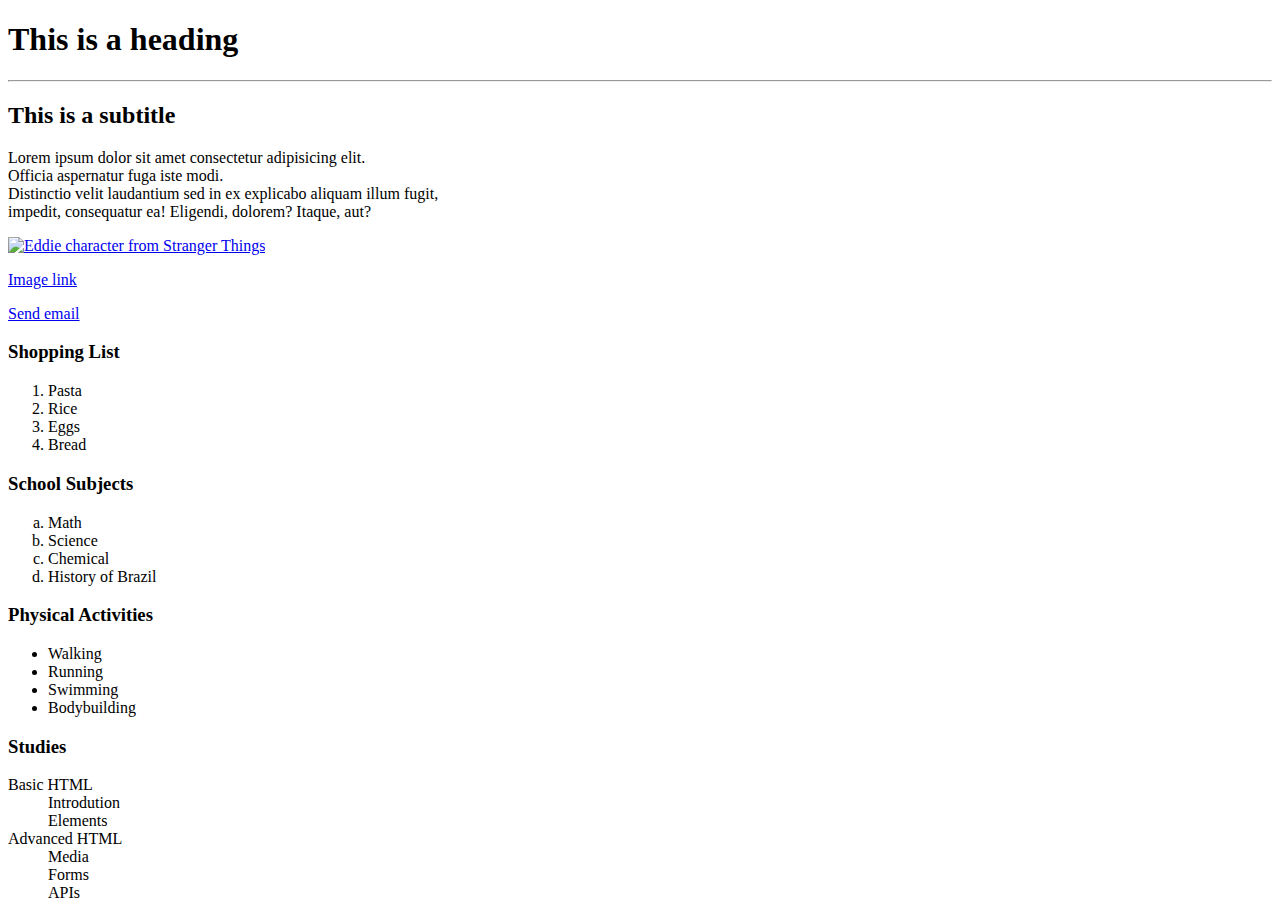
==== index.html @ 298f5a23 "from one to the fourth class" ====
<!DOCTYPE html>
<html lang="en-US">

<head>
  <meta charset="UTF-8">
  <!-- Indicates the character encoding that an HTML document is using. UTF-8 is a Unicode character encoding that includes nearly all characters from all writing systems in the world. -->
  <meta http-equiv="X-UA-Compatible" content="IE=edge">
  <meta name="viewport" content="width=device-width, initial-scale=1.0">
  <title>Learning HTML & CSS</title>
</head>

<body>
  <h1>This is a heading</h1>
  <hr>
  <h2>This is a subtitle</h2>
  <p>
    Lorem ipsum dolor sit amet consectetur adipisicing elit.<br>
    Officia aspernatur fuga iste modi.<br>
    Distinctio velit laudantium sed in ex explicabo aliquam illum fugit,<br>
    impedit, consequatur ea! Eligendi, dolorem? Itaque, aut?
  </p>
  <a href="https://eyecannndy.com/search/?q=Stranger%20things" target="_blank">
    <img src="eddie_stranger_things.gif" alt="Eddie character from Stranger Things" style="width: 460px;height: 400px;">
  </a>
  <!-- The target attribute specifies where to open the linked document. -->
  <p><a href="https://eyecannndy.com/search/?q=Stranger%20things" target="_blank">Image link</a></p>
  <!-- Email linked -->
  <p><a href="mailto:jeffersonsantana1914@outlook.com">Send email</a></p>

  <h3>Shopping List</h3>
  <ol>
    <li>Pasta</li>
    <li>Rice</li>
    <li>Eggs</li>
    <li>Bread</li>
  </ol>

  <h3>School Subjects</h3>
  <ol type="a">
    <li>Math</li>
    <li>Science</li>
    <li>Chemical</li>
    <li>History of Brazil</li>
  </ol>

  <h3>Physical Activities</h3>
  <ul>
    <li>Walking</li>
    <li>Running</li>
    <li>Swimming</li>
    <li>Bodybuilding</li>
  </ul>

  <h3>Studies</h3>
  <dl>
    <dt>Basic HTML</dt>
    <dd>Introdution</dd>
    <dd>Elements</dd>
    <dt>Advanced HTML</dt>
    <dd>Media</dd>
    <dd>Forms</dd>
    <dd>APIs</dd>
  </dl>

</body>

</html>
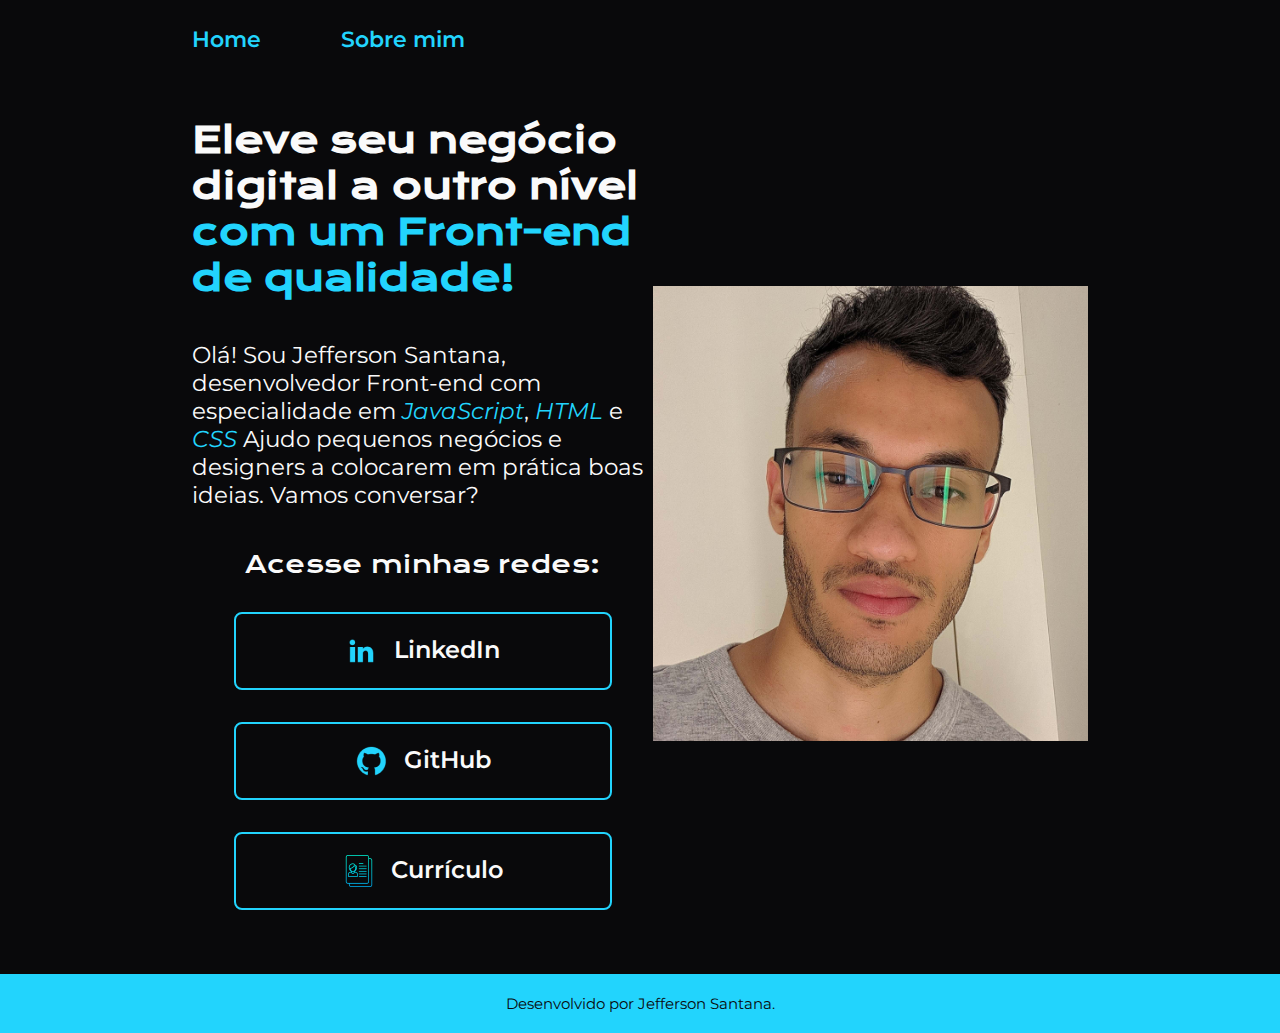
==== commit 4ae2dfa3: "create about me and resume" ====
--- a/index.html
+++ b/index.html
@@ -1,67 +1,55 @@
 <!DOCTYPE html>
-<html lang="en-US">
+<html lang="pt-BR">
 
 <head>
   <meta charset="UTF-8">
-  <!-- Indicates the character encoding that an HTML document is using. UTF-8 is a Unicode character encoding that includes nearly all characters from all writing systems in the world. -->
-  <meta http-equiv="X-UA-Compatible" content="IE=edge">
   <meta name="viewport" content="width=device-width, initial-scale=1.0">
-  <title>Learning HTML & CSS</title>
+  <title>jefsantanaa</title>
+  <link rel="stylesheet" href="./styles/style.css">
 </head>
 
 <body>
-  <h1>This is a heading</h1>
-  <hr>
-  <h2>This is a subtitle</h2>
-  <p>
-    Lorem ipsum dolor sit amet consectetur adipisicing elit.<br>
-    Officia aspernatur fuga iste modi.<br>
-    Distinctio velit laudantium sed in ex explicabo aliquam illum fugit,<br>
-    impedit, consequatur ea! Eligendi, dolorem? Itaque, aut?
-  </p>
-  <a href="https://eyecannndy.com/search/?q=Stranger%20things" target="_blank">
-    <img src="eddie_stranger_things.gif" alt="Eddie character from Stranger Things" style="width: 460px;height: 400px;">
-  </a>
-  <!-- The target attribute specifies where to open the linked document. -->
-  <p><a href="https://eyecannndy.com/search/?q=Stranger%20things" target="_blank">Image link</a></p>
-  <!-- Email linked -->
-  <p><a href="mailto:jeffersonsantana1914@outlook.com">Send email</a></p>
+  <header class="header">
+    <nav class="header__menu">
+      <a href="index.html" class="header__menu__link">Home</a>
+      <a href="aboutme.html" class="header__menu__link">Sobre mim</a>
+    </nav>
+  </header>
 
-  <h3>Shopping List</h3>
-  <ol>
-    <li>Pasta</li>
-    <li>Rice</li>
-    <li>Eggs</li>
-    <li>Bread</li>
-  </ol>
+  <main class="presentation">
+    <section class="presentation__content">
+      <h1 class="presentation__content__heading">
+        Eleve seu negócio digital a outro nível <strong class="title-highlight">com um Front-end de qualidade!</strong>
+      </h1>
+      <p class="presentation__content__paragraph">
+        Olá! Sou Jefferson Santana, desenvolvedor Front-end
+        com especialidade em <em>JavaScript</em>, <em>HTML</em> e <em>CSS</em>
+        Ajudo pequenos negócios e designers a colocarem em
+        prática boas ideias. Vamos conversar?
+      </p>
+      <div class="presentation__contacts">
+        <h2 class="presentation__contacts__subtitle">Acesse minhas redes:</h2>
+        <a class="presentation__contacts__link" href="https://www.linkedin.com/in/jefsantanaa/" target="_blank">
+          <img src="./assets/linkedin.png" alt="Social network logo Linkedin">
+          LinkedIn
+        </a>
+        <a class="presentation__contacts__link" href="https://github.com/jefsantanaa" target="_blank">
+          <img src="./assets/github.png" alt="Social network logo GitHub">
+          GitHub
+        </a>
+        <a class="presentation__contacts__link" href="resume.html">
+          <img src="./assets/curriculo.png" alt="Jefferson's resume">
+          Currículo
+        </a>
+      </div>
+    </section>
+    <img id="jefferson-profile-photo" src="./assets/jefferson_profile_photo.jpg"
+      alt="Jefferson Profile Photo, a brown person, with black hair and wearing glasses">
+  </main>
 
-  <h3>School Subjects</h3>
-  <ol type="a">
-    <li>Math</li>
-    <li>Science</li>
-    <li>Chemical</li>
-    <li>History of Brazil</li>
-  </ol>
-
-  <h3>Physical Activities</h3>
-  <ul>
-    <li>Walking</li>
-    <li>Running</li>
-    <li>Swimming</li>
-    <li>Bodybuilding</li>
-  </ul>
-
-  <h3>Studies</h3>
-  <dl>
-    <dt>Basic HTML</dt>
-    <dd>Introdution</dd>
-    <dd>Elements</dd>
-    <dt>Advanced HTML</dt>
-    <dd>Media</dd>
-    <dd>Forms</dd>
-    <dd>APIs</dd>
-  </dl>
-
+  <footer class="footer">
+    <p>Desenvolvido por Jefferson Santana.</p>
+  </footer>
 </body>
 
 </html>--- a/styles/style.css
+++ b/styles/style.css
@@ -0,0 +1,124 @@
+@import url('https://fonts.googleapis.com/css2?family=Krona+One&family=Montserrat:ital@0;1&display=swap');
+
+:root {
+  --primary-color: #09090B;
+  --secondary-color: #FAFAFA;
+  --tertiary-color: #22D4FD;
+  --hover-color: #272727;
+
+  --primary-font: 'Krona One', sans-serif;
+  --secondary-font: 'Montserrat', sans-serif;
+}
+
+* {
+  margin: 0;
+  padding: 0;
+  box-sizing: border-box;
+}
+
+body {
+  background-color: var(--primary-color);
+  color: var(--secondary-color);
+}
+
+.header {
+  padding: 2% 0% 0% 15%;
+}
+
+.header__menu {
+  display: flex;
+  gap: 80px;
+}
+
+.header__menu__link {
+  font-family: var(--secondary-font);
+  font-size: 22px;
+  color: var(--tertiary-color);
+  font-weight: 600;
+  text-decoration: none;
+}
+
+.presentation {
+  margin: 5% 15%;
+  display: flex;
+  align-items: center;
+  justify-content: space-between;
+}
+
+.presentation__content {
+  display: flex;
+  flex-direction: column;
+  width: 620px;
+  gap: 40px;
+}
+
+.presentation__content__heading {
+  font-family: var(--primary-font);
+  font-size: 36px;
+}
+
+.presentation__content__paragraph {
+  font-family: var(--secondary-font);
+  font-size: 23px;
+}
+
+.presentation__content__contacts {
+  text-decoration: none;
+  color: var(--tertiary-color);
+}
+
+.title-highlight {
+  color: var(--tertiary-color);
+}
+
+.presentation__contacts__subtitle {
+  font-family: var(--primary-font);
+  font-size: 24px;
+  font-weight: 400;
+}
+
+.presentation__contacts {
+  display: flex;
+  flex-direction: column;
+  align-items: center;
+  gap: 32px;
+}
+
+.presentation__contacts__link {
+  font-family: var(--secondary-font);
+  font-size: 24px;
+  font-weight: 600;
+  color: var(--secondary-color);
+  border: 2px solid var(--tertiary-color);
+  display: flex;
+  justify-content: center;
+  gap: 16px;
+  text-decoration: none;
+  width: 378px;
+  border-radius: 8px;
+  padding: 21px 0;
+  text-align: center;
+}
+
+.presentation__contacts__link:hover {
+  background-color: var(--hover-color);
+}
+
+em {
+  color: var(--tertiary-color);
+}
+
+#jefferson-profile-photo {
+  width: 435px;
+  height:455px;
+}
+
+.footer {
+  font-family: var(--secondary-font);
+  font-size: 15px;
+  font-weight: 400;
+  color: var(--primary-color);
+  background-color: var(--tertiary-color);
+  padding: 20px;
+  text-align: center;
+}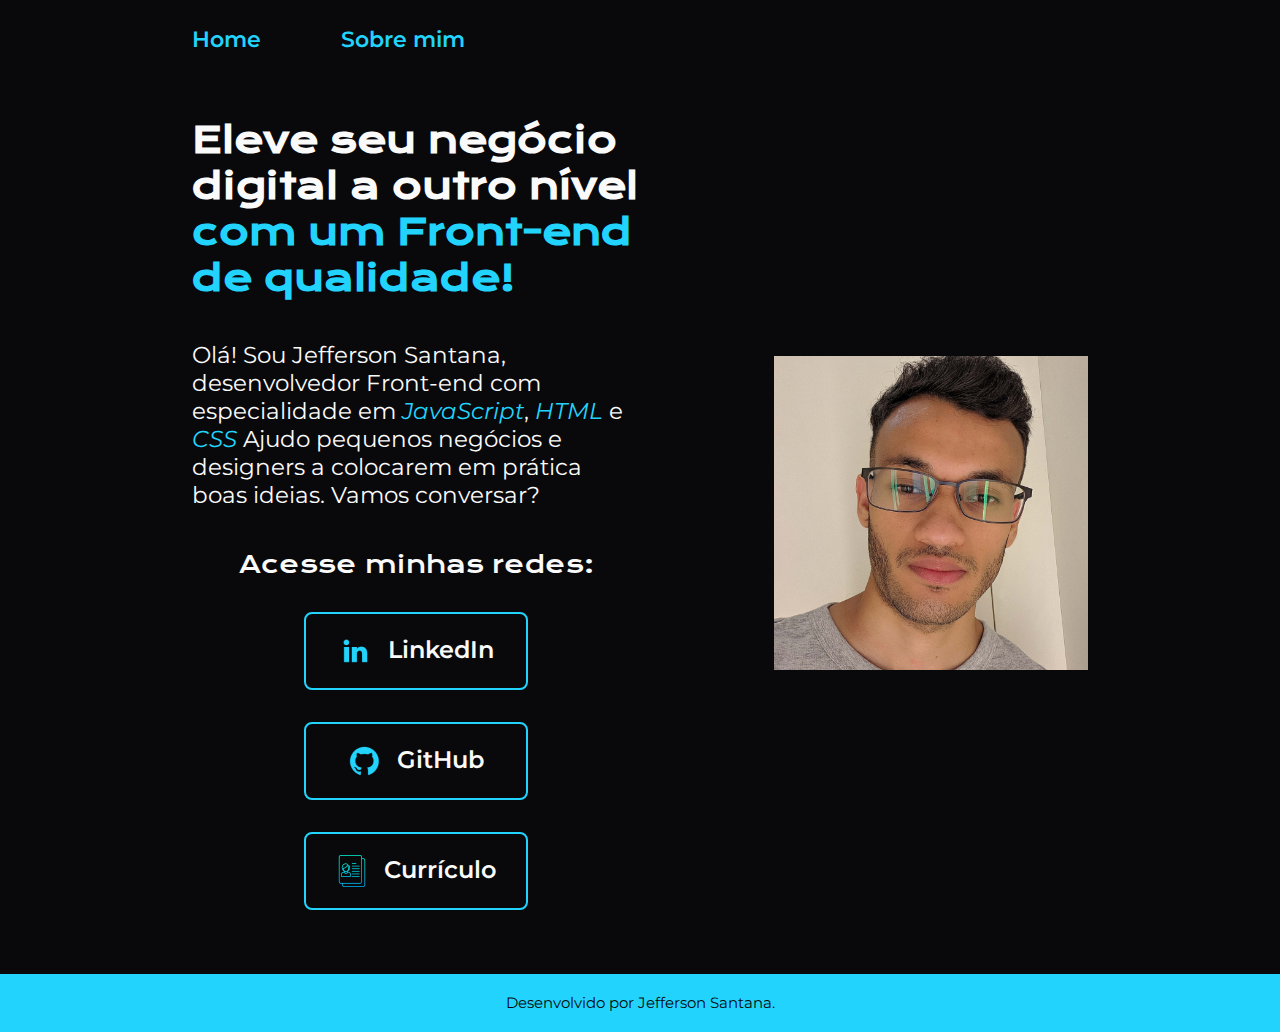
==== commit 88f18988: "responsive" ====
--- a/index.html
+++ b/index.html
@@ -43,7 +43,7 @@
         </a>
       </div>
     </section>
-    <img id="jefferson-profile-photo" src="./assets/jefferson_profile_photo.jpg"
+    <img class="jefferson__profile__photo" src="./assets/jefferson_profile_photo.jpg"
       alt="Jefferson Profile Photo, a brown person, with black hair and wearing glasses">
   </main>
 
--- a/styles/style.css
+++ b/styles/style.css
@@ -32,7 +32,7 @@
 
 .header__menu__link {
   font-family: var(--secondary-font);
-  font-size: 22px;
+  font-size: 1.37rem;
   color: var(--tertiary-color);
   font-weight: 600;
   text-decoration: none;
@@ -43,23 +43,24 @@
   display: flex;
   align-items: center;
   justify-content: space-between;
+  gap: 82px;
 }
 
 .presentation__content {
   display: flex;
   flex-direction: column;
-  width: 620px;
+  width: 50%;
   gap: 40px;
 }
 
 .presentation__content__heading {
   font-family: var(--primary-font);
-  font-size: 36px;
+  font-size: 2.25rem;
 }
 
 .presentation__content__paragraph {
   font-family: var(--secondary-font);
-  font-size: 23px;
+  font-size: 1.43rem;
 }
 
 .presentation__content__contacts {
@@ -73,7 +74,7 @@
 
 .presentation__contacts__subtitle {
   font-family: var(--primary-font);
-  font-size: 24px;
+  font-size: 1.5rem;
   font-weight: 400;
 }
 
@@ -86,7 +87,7 @@
 
 .presentation__contacts__link {
   font-family: var(--secondary-font);
-  font-size: 24px;
+  font-size: 1.5rem;
   font-weight: 600;
   color: var(--secondary-color);
   border: 2px solid var(--tertiary-color);
@@ -94,7 +95,7 @@
   justify-content: center;
   gap: 16px;
   text-decoration: none;
-  width: 378px;
+  width: 50%;
   border-radius: 8px;
   padding: 21px 0;
   text-align: center;
@@ -108,17 +109,35 @@
   color: var(--tertiary-color);
 }
 
-#jefferson-profile-photo {
-  width: 435px;
-  height:455px;
+.jefferson__profile__photo {
+  width: 35%;
 }
 
 .footer {
   font-family: var(--secondary-font);
-  font-size: 15px;
+  font-size: 0.93rem;
   font-weight: 400;
   color: var(--primary-color);
   background-color: var(--tertiary-color);
   padding: 20px;
   text-align: center;
+}
+
+@media (max-width: 1200px) {
+  .header {
+    padding: 8%;
+  }
+
+  .header__menu {
+    justify-content: center;
+  }
+
+  .presentation {
+    flex-direction: column-reverse;
+    padding: 5%;
+  }
+
+  .presentation__content {
+    width:auto;
+  }
 }